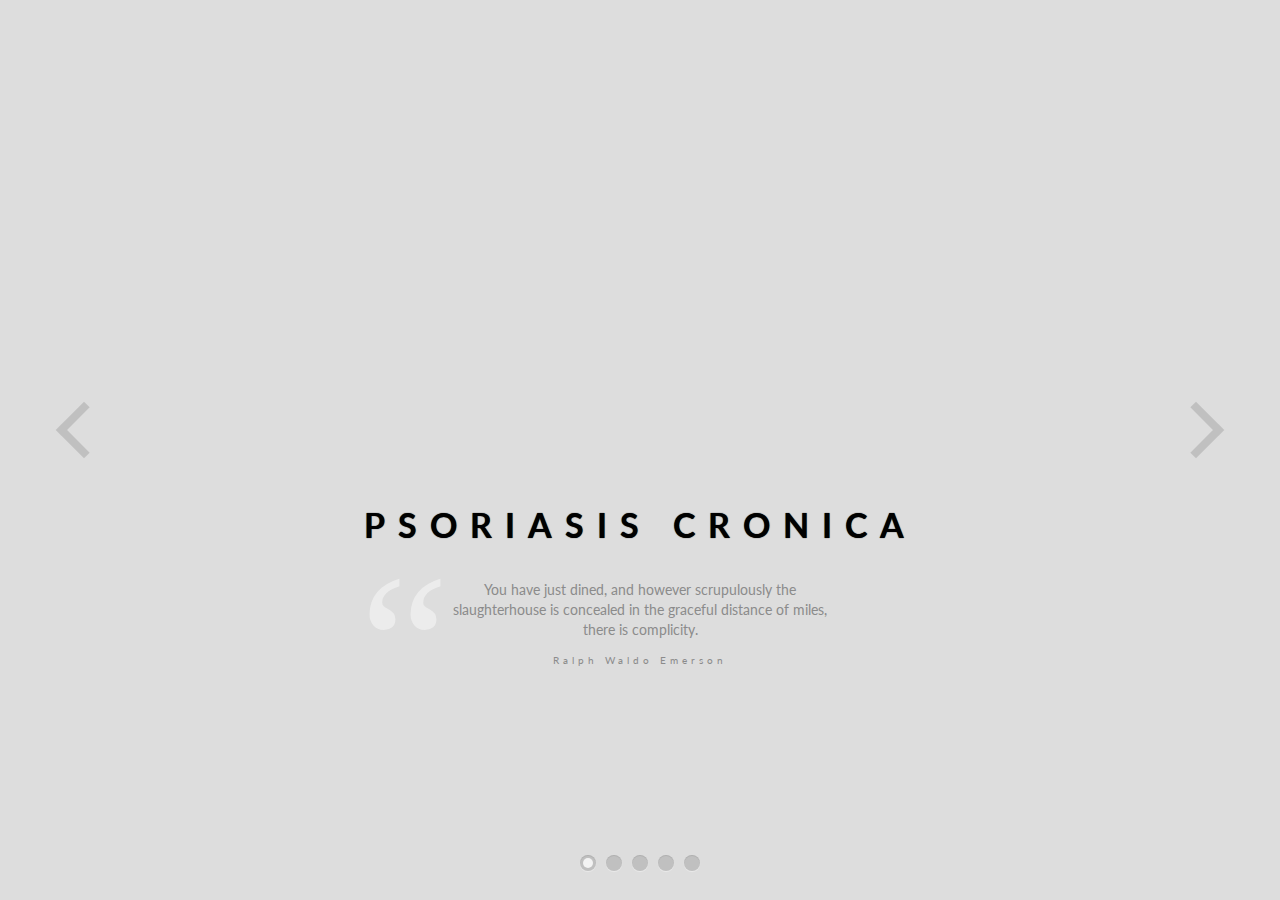
==== index.html @ a7587c97 "prmer commint" ====
<!DOCTYPE html>
<html lang="en">
    <head>
		<meta charset="UTF-8" />
        <meta http-equiv="X-UA-Compatible" content="IE=edge,chrome=1"> 
        <title>Fullscreen HERMENCIA HA</title>
        <meta name="viewport" content="width=device-width, initial-scale=1.0"> 
        <meta name="description" content="Fullscreen Slit Slider with CSS3 and jQuery" />
        <meta name="keywords" content="slit slider, plugin, css3, transitions, jquery, fullscreen, autoplay" />
        <meta name="author" content="Codrops" />
        <link rel="shortcut icon" href="../favicon.ico"> 
		<link rel="stylesheet" type="text/css" href="css/demo.css" />
        <link rel="stylesheet" type="text/css" href="css/style.css" />
        <link rel="stylesheet" type="text/css" href="css/custom.css" />
		<link href="https://cdn.jsdelivr.net/npm/bootstrap@5.3.0-alpha1/dist/css/bootstrap.min.css" rel="stylesheet" integrity="sha384-GLhlTQ8iRABdZLl6O3oVMWSktQOp6b7In1Zl3/Jr59b6EGGoI1aFkw7cmDA6j6gD" crossorigin="anonymous">
<script src="https://cdn.jsdelivr.net/npm/bootstrap@5.3.0-alpha1/dist/js/bootstrap.bundle.min.js" integrity="sha384-w76AqPfDkMBDXo30jS1Sgez6pr3x5MlQ1ZAGC+nuZB+EYdgRZgiwxhTBTkF7CXvN" crossorigin="anonymous"></script>
		<script type="text/javascript" src="js/modernizr.custom.79639.js"></script>
		<noscript>
			<link rel="stylesheet" type="text/css" href="css/styleNoJS.css" />
		</noscript>
    </head>
    <body>
        
        <div class="container demo-1">
		
			<!-- Codrops top bar -->
           <!-- <div class="codrops-top clearfix">
                <a href="http://tympanus.net/Tutorials/CSS3BouncingBall/">
                    <strong>&laquo; Previous Demo: </strong>3D Bouncing Ball with CSS3
                </a>
                <span class="right">
                    <a href="http://tympanus.net/codrops/?p=9357">
                        <strong>Back to the Codrops Article</strong>
                    </a>
                </span>
                <div class="clr"></div>
            </div>--><!--/ Codrops top bar -->

            <!--<nav class="codrops-demos">
				<a class="current-demo" href="index.html">Demo 1</a>
				<a href="index2.html">Demo 2</a>
			</nav>-->

            <div id="slider" class="sl-slider-wrapper">

				<div class="sl-slider">
				
					<div class="sl-slide bg-1" data-orientation="horizontal" data-slice1-rotation="-25" data-slice2-rotation="-25" data-slice1-scale="2" data-slice2-scale="2">
						<div class="sl-slide-inner">
							<!--<div class="deco" data-icon="H"></div>-->
							<h2>PSORIASIS CRONICA</h2>
							<blockquote><p class="text-white">You have just dined, and however scrupulously the slaughterhouse is concealed in the graceful distance of miles, there is complicity.</p><cite>Ralph Waldo Emerson</cite></blockquote>
						</div>
					</div>
					
					<div class="sl-slide bg-2" data-orientation="vertical" data-slice1-rotation="10" data-slice2-rotation="-15" data-slice1-scale="1.5" data-slice2-scale="1.5">
						<div class="sl-slide-inner">
							<div class="deco" data-icon="q"></div>
							<h2>Regula aurea</h2>
							<blockquote><p>Until he extends the circle of his compassion to all living things, man will not himself find peace.</p><cite>Albert Schweitzer</cite></blockquote>
						</div>
					</div>
					
					<div class="sl-slide bg-3" data-orientation="horizontal" data-slice1-rotation="3" data-slice2-rotation="3" data-slice1-scale="2" data-slice2-scale="1">
						<div class="sl-slide-inner">
							<div class="deco" data-icon="O"></div>
							<h2>Dum spiro, spero</h2>
							<blockquote><p>Thousands of people who say they 'love' animals sit down once or twice a day to enjoy the flesh of creatures who have been utterly deprived of everything that could make their lives worth living and who endured the awful suffering and the terror of the abattoirs.</p><cite>Dame Jane Morris Goodall</cite></blockquote>
						</div>
					</div>
					
					<div class="sl-slide bg-4" data-orientation="vertical" data-slice1-rotation="-5" data-slice2-rotation="25" data-slice1-scale="2" data-slice2-scale="1">
						<div class="sl-slide-inner">
							<div class="deco" data-icon="I"></div>
							<h2>Donna nobis pacem</h2>
							<blockquote><p>The human body has no more need for cows' milk than it does for dogs' milk, horses' milk, or giraffes' milk.</p><cite>Michael Klaper M.D.</cite></blockquote>
						</div>
					</div>
					
					<div class="sl-slide bg-5" data-orientation="horizontal" data-slice1-rotation="-5" data-slice2-rotation="10" data-slice1-scale="2" data-slice2-scale="1">
						<div class="sl-slide-inner">
							<div class="deco" data-icon="t"></div>
							<h2>Acta Non Verba</h2>
							<blockquote><p>I think if you want to eat more meat you should kill it yourself and eat it raw so that you are not blinded by the hypocrisy of having it processed for you.</p><cite>Margi Clarke</cite></blockquote>
						</div>
					</div>
				</div><!-- /sl-slider -->
				
				<nav id="nav-arrows" class="nav-arrows">
					<span class="nav-arrow-prev">Previous</span>
					<span class="nav-arrow-next">Next</span>
				</nav>

				<nav id="nav-dots" class="nav-dots">
					<span class="nav-dot-current"></span>
					<span></span>
					<span></span>
					<span></span>
					<span></span>
				</nav>

			</div><!-- /slider-wrapper -->

        </div>
		<script type="text/javascript" src="http://ajax.googleapis.com/ajax/libs/jquery/1.8.2/jquery.min.js"></script>
		<script type="text/javascript" src="js/jquery.ba-cond.min.js"></script>
		<script type="text/javascript" src="js/jquery.slitslider.js"></script>
		<script type="text/javascript">	
			$(function() {
			
				var Page = (function() {

					var $navArrows = $( '#nav-arrows' ),
						$nav = $( '#nav-dots > span' ),
						slitslider = $( '#slider' ).slitslider( {
							onBeforeChange : function( slide, pos ) {

								$nav.removeClass( 'nav-dot-current' );
								$nav.eq( pos ).addClass( 'nav-dot-current' );

							}
						} ),

						init = function() {

							initEvents();
							
						},
						initEvents = function() {

							// add navigation events
							$navArrows.children( ':last' ).on( 'click', function() {

								slitslider.next();
								return false;

							} );

							$navArrows.children( ':first' ).on( 'click', function() {
								
								slitslider.previous();
								return false;

							} );

							$nav.each( function( i ) {
							
								$( this ).on( 'click', function( event ) {
									
									var $dot = $( this );
									
									if( !slitslider.isActive() ) {

										$nav.removeClass( 'nav-dot-current' );
										$dot.addClass( 'nav-dot-current' );
									
									}
									
									slitslider.jump( i + 1 );
									return false;
								
								} );
								
							} );

						};

						return { init : init };

				})();

				Page.init();

				/**
				 * Notes: 
				 * 
				 * example how to add items:
				 */

				/*
				
				var $items  = $('<div class="sl-slide sl-slide-color-2" data-orientation="horizontal" data-slice1-rotation="-5" data-slice2-rotation="10" data-slice1-scale="2" data-slice2-scale="1"><div class="sl-slide-inner bg-1"><div class="sl-deco" data-icon="t"></div><h2>some text</h2><blockquote><p>bla bla</p><cite>Margi Clarke</cite></blockquote></div></div>');
				
				// call the plugin's add method
				ss.add($items);

				*/
			
			});
		</script>
	</body>
</html>
---- css/demo.css ----
/* General Demo Style */
@import url(http://fonts.googleapis.com/css?family=Lato:300,400,700);

@font-face {
    font-family: 'AnimalsNormal';
    src: url('fonts/animals-webfont.eot');
    src: url('fonts/animals-webfont.eot?#iefix') format('embedded-opentype'),
         url('fonts/animals-webfont.woff') format('woff'),
         url('fonts/animals-webfont.ttf') format('truetype'),
         url('fonts/animals-webfont.svg#AnimalsNormal') format('svg');
    font-weight: normal;
    font-style: normal;
}

html { height: 100%; }

*,
*:after,
*:before {
	-webkit-box-sizing: border-box;
	-moz-box-sizing: border-box;
	box-sizing: border-box;
	padding: 0;
	margin: 0;
}

/* Clearfix hack by Nicolas Gallagher: http://nicolasgallagher.com/micro-clearfix-hack/ */
.clearfix:after {
	content: "";
	display: table;
	clear: both;
}

body {
    font-family: 'Lato', Calibri, Arial, sans-serif;
    background: #fff;
    font-weight: 300;
    font-size: 15px;
    color: #333;
    -webkit-font-smoothing: antialiased;
}

a {
	color: #555;
	text-decoration: none;
}

.container {
	width: 100%;
	position: relative;
}

.container.demo-1 {
	height: 100%;
	position: absolute;
}

.clr {
	clear: both;
	padding: 0;
	height: 0;
	margin: 0;
}

.main {
	width: 90%;
	margin: 0 auto;
	position: relative;
}

.container > header,
.content-wrapper {
	padding: 30px;
	width: 80%;
	max-width: 960px;
	margin: 0 auto;
}

.content-wrapper p{
	padding-top: 30px;
	line-height: 26px;
}

.container > header h1 {
	font-size: 34px;
	line-height: 38px;
	margin: 0;
	font-weight: 700;
	color: #333;
	float: left;
}

.container > header h1 span {
	display: block;
	font-size: 20px;
	font-weight: 300;
}


/* Header Style */
.codrops-top {
	line-height: 24px;
	font-size: 11px;
	background: #fff;
	background: rgba(255, 255, 255, 0.8);
	text-transform: uppercase;
	z-index: 9999;
	position: relative;
	font-family: Cambria, Georgia, serif;
	box-shadow: 1px 0px 2px rgba(0,0,0,0.2);
}

.codrops-top a {
	padding: 0px 10px;
	letter-spacing: 1px;
	color: #333;
	display: inline-block;
}

.codrops-top a:hover {
	background: rgba(255,255,255,0.6);
}

.codrops-top span.right {
	float: right;
}

.codrops-top span.right a {
	float: left;
	display: block;
}

/* Demo Buttons Style */
.codrops-demos {
	float: right;
	padding-top: 10px;
}

.demo-1 .codrops-demos {
	position: absolute;
	z-index: 2000;
	top: 30px;
	left: 30px;
}

.codrops-demos a {
    display: inline-block;
    margin: 10px;
    color: #333;
    font-weight: 700;
    line-height: 30px;
    border-bottom: 4px solid transparent;
}

.codrops-demos a:hover {
	color: #883d59;
	border-color: #883d59;
}

.codrops-demos a.current-demo,
.codrops-demos a.current-demo:hover {
	color: #aaa;
	border-color: #aaa;
}
---- css/style.css ----
.sl-slider-wrapper {
	width: 800px;
	height: 400px;
	margin: 0 auto;
	position: relative;
	overflow: hidden;
}

.sl-slider {
	position: absolute;
	top: 0;
	left: 0;
}

/* Slide wrapper and slides */

.sl-slide,
.sl-slides-wrapper,
.sl-slide-inner {
	position: /*absolute*/ fixed;
	width: 100%;
	height: 100%;
	top: 0;
	left: 0;
}

.sl-slide {
	z-index: 1;
}

/* The duplicate parts/slices */

.sl-content-slice {
	overflow: hidden;
	position: absolute;
	-webkit-box-sizing: content-box;
	-moz-box-sizing: content-box;
	box-sizing: content-box;
	background: #fff;
	-webkit-backface-visibility: hidden;
	-moz-backface-visibility: hidden;
	-o-backface-visibility: hidden;
	-ms-backface-visibility: hidden;
	backface-visibility: hidden;
	opacity : 1;
}

/* Horizontal slice */

.sl-slide-horizontal .sl-content-slice {
	width: 100%;
	height: 50%;
	left: -200px;
	-webkit-transform: translateY(0%) scale(1);
	-moz-transform: translateY(0%) scale(1);
	-o-transform: translateY(0%) scale(1);
	-ms-transform: translateY(0%) scale(1);
	transform: translateY(0%) scale(1);
}

.sl-slide-horizontal .sl-content-slice:first-child {
	top: -200px;
	padding: 200px 200px 0px 200px;
}

.sl-slide-horizontal .sl-content-slice:nth-of-type(2) {
	top: 50%;
	padding: 0px 200px 200px 200px;
}

/* Vertical slice */

.sl-slide-vertical .sl-content-slice {
	width: 50%;
	height: 100%;
	top: -200px;
	-webkit-transform: translateX(0%) scale(1);
	-moz-transform: translateX(0%) scale(1);
	-o-transform: translateX(0%) scale(1);
	-ms-transform: translateX(0%) scale(1);
	transform: translateX(0%) scale(1);
}

.sl-slide-vertical .sl-content-slice:first-child {
	left: -200px;
	padding: 200px 0px 200px 200px;
}

.sl-slide-vertical .sl-content-slice:nth-of-type(2) {
	left: 50%;
	padding: 200px 200px 200px 0px;
}

/* Content wrapper */
/* Width and height is set dynamically */
.sl-content-wrapper {
	position: absolute;
}

.sl-content {
	width: 100%;
	height: 100%;
	background: #fff;
}

/* Default styles for background colors */
.sl-slide-horizontal .sl-slide-inner {
	background: #ddd;
}

.sl-slide-vertical .sl-slide-inner {
	background: #ccc;
}
---- css/custom.css ----
.demo-1 .sl-slider-wrapper {
	position: absolute;
	width: 100%;
	height: 100%;
	top: 0;
	left: 0;
}

.demo-2 .sl-slider-wrapper {
	width: 100%;
	height: 600px;
	overflow: hidden;
	position: relative;
}

.demo-2 .sl-slider h2,
.demo-2 .sl-slider blockquote {
	padding: 100px 30px 10px 30px;
	width: 80%;
	max-width: 960px;
	color: #fff;
	margin: 0 auto;
	position: relative;
	z-index: 100;
}

.demo-2 .sl-slider h2 {
	font-size: 100px;
	text-shadow: 0 -1px 0 rgba(0,0,0,0.2);
}

.demo-2 .sl-slider blockquote {
	font-size: 28px;
	padding-top: 10px;
	font-weight: 300;
	text-shadow: 0 -1px 0 rgba(0,0,0,0.2);
}

.demo-2 .sl-slider blockquote cite {
	font-size: 16px;
	font-weight: 700;
	font-style: normal;
	text-transform: uppercase;
	letter-spacing: 5px;
	padding-top: 30px;
	display: inline-block;
}

.demo-2 .bg-img {
	padding: 200px;
	-webkit-box-sizing: content-box;
	-moz-box-sizing: content-box;
	box-sizing: content-box;
	position: absolute;
	top: -200px;
	left: -200px;
	width: 100%;
	height: 100%;
	-webkit-background-size: cover;
	-moz-background-size: cover;
	background-size: cover;
	background-position: center center;
}

/* Custom navigation arrows */

.nav-arrows span {
	position: /*absolute*/ fixed;
	z-index: 2000;
	top: 50%;
	width: 40px;
	height: 40px;
	border: 8px solid #ddd;
	border: 8px solid rgba(150,150,150,0.4);
	text-indent: -90000px;
	margin-top: -40px;
	cursor: pointer;
	
	-webkit-transform: rotate(45deg);
	-moz-transform: rotate(45deg);
	-o-transform: rotate(45deg);
	-ms-transform: rotate(45deg);
	transform: rotate(45deg);
}

.nav-arrows span:hover {
	border-color: rgba(150,150,150,0.9);
}

.nav-arrows span.nav-arrow-prev {
	left: 5%;
	border-right: none;
	border-top: none;
}

.nav-arrows span.nav-arrow-next {
	right: 5%;
	border-left: none;
	border-bottom: none;
}

/* Custom navigation dots */

.nav-dots {
	text-align: center;
	position: absolute;
	bottom: 2%;
	height: 30px;
	width: 100%;
	left: 0;
	z-index: 1000;
}

.nav-dots span {
	display: inline-block;
	position: relative;
	width: 16px;
	height: 16px;
	border-radius: 50%;
	margin: 3px;
	background: #ddd;
	background: rgba(150,150,150,0.4);
	cursor: pointer;
	box-shadow: 
		0 1px 1px rgba(255,255,255,0.4), 
		inset 0 1px 1px rgba(0,0,0,0.1);
}

.demo-2 .nav-dots span {
	background: rgba(150,150,150,0.1);
	margin: 6px;
	-webkit-transition: all 0.2s;
	-moz-transition: all 0.2s;
	-ms-transition: all 0.2s;
	-o-transition: all 0.2s;
	transition: all 0.2s;
	box-shadow: 
		0 1px 1px rgba(255,255,255,0.4), 
		inset 0 1px 1px rgba(0,0,0,0.1),
		0 0 0 2px rgba(255,255,255,0.5);
}

.demo-2 .nav-dots span.nav-dot-current,
.demo-2 .nav-dots span:hover {
	box-shadow: 
		0 1px 1px rgba(255,255,255,0.4), 
		inset 0 1px 1px rgba(0,0,0,0.1),
		0 0 0 5px rgba(255,255,255,0.5);
}

.nav-dots span.nav-dot-current:after {
	content: "";
	position: absolute;
	width: 10px;
	height: 10px;
	top: 3px;
	left: 3px;
	border-radius: 50%;
	background: rgba(255,255,255,0.8);
}

/* Content elements */

.demo-1 .deco {
	width: 260px;
	height: 260px;
	border: 2px dashed #ddd;
	border: 2px dashed rgba(150,150,150,0.4);
	border-radius: 50%;
	position: absolute;
	bottom: 50%;
	left: 50%;
	margin: 0 0 0 -130px;
}

.demo-1 [data-icon]:after {
    content: attr(data-icon);
    font-family: 'AnimalsNormal';
	color: #999;
	text-shadow: 0 0 1px #999;
	position: absolute;
	width: 220px;
	height: 220px;
	line-height: 220px;
	text-align: center;
	font-size: 100px;
	top: 50%;
	left: 50%;
	margin: -110px 0 0 -110px;
	box-shadow: inset 0 0 0 10px #f7f7f7;
	border-radius: 50%;
}

.demo-1 .sl-slide h2 {
	color: #000;
	text-shadow: 0 0 1px #000;
	padding: 20px;
	position: absolute;
	font-size: 34px;
	font-weight: 700;
	letter-spacing: 13px;
	text-transform: uppercase;
	width: 80%;
	left: 10%;
	text-align: center;
	line-height: 50px;
	bottom: 50%;
	margin: 0 0 -120px 0;
}

.demo-1 .sl-slide blockquote {
	position: absolute;
	width: 100%;
	text-align: center;
	left: 0;
	font-weight: 400;
	font-size: 14px;
	line-height: 20px;
	height: 70px;
	color: #8b8b8b;
	z-index: 2;
	bottom: 50%;
	margin: 0 0 -200px 0;
	padding: 0;
}

.demo-1 .sl-slide blockquote p{
	margin: 0 auto;
	width: 60%;
	max-width: 400px;
	position: relative;
}

.demo-1 .sl-slide blockquote p:before {
	color: #f0f0f0;
	color: rgba(244,244,244,0.65);
	font-family: "Bookman Old Style", Bookman, Garamond, serif;
	position: absolute;
	line-height: 60px;
	width: 75px;
	height: 75px;
	font-size: 200px;
	z-index: -1;
	left: -80px;
	top: 35px;
	content: '\201C';
}

.demo-1 .sl-slide blockquote cite {
	font-size: 10px;
	padding-top: 10px;
	display: inline-block;
	font-style: normal;
	text-transform: uppercse;
	letter-spacing: 4px;
}

/* Custom background colors for slides in first demo */

/* First Slide */
.demo-1 .bg-1 .sl-slide-inner,
.demo-1 .bg-1 .sl-content-slice {
	background-image: url("../../../WEBSALUD_MHHA/img/1/IMG-20190125-WA0024(1).jpg");
	background-size: cover;
	
}

@media screen and (max-width: 660px){
	
	.demo-1 .bg-1 .sl-slide-inner,
	.demo-1 .bg-1 .sl-content-slice {
		width: 440px;
    height: 334px;
    margin: 251px 0 0 0;
    transform: scaleY(2);
		
		
	}
	
	
	
}





/* Second Slide */
.demo-1 .bg-2 .sl-slide-inner,
.demo-1 .bg-2 .sl-content-slice {
	background: #000;
}

.demo-1 .bg-2 [data-icon]:after,
.demo-1 .bg-2 h2 {
	color: #fff;
}

.demo-1 .bg-2 blockquote:before {
	color: #222;
}

/* Third Slide */
.demo-1 .bg-3 .sl-slide-inner,
.demo-1 .bg-3 .sl-content-slice {
	background: #db84ad;
}

.demo-1 .bg-3 .deco {
	border-color: #fff;
	border-color: rgba(255,255,255,0.5);
}

.demo-1 .bg-3 [data-icon]:after {
	color: #fff;
	text-shadow: 0 0 1px #fff;
	box-shadow: inset 0 0 0 10px #b55381;
}

.demo-1 .bg-3 h2,
.demo-1 .bg-3 blockquote{
	color: #fff;
	text-shadow: 0px 1px 1px rgba(0,0,0,0.3);
}

.demo-1 .bg-3 blockquote:before {
	color: #c46c96;
}

/* Forth Slide */
.demo-1 .bg-4 .sl-slide-inner,
.demo-1 .bg-4 .sl-content-slice {
	background: #5bc2ce;
}

.demo-1 .bg-4 .deco {
	border-color: #379eaa;
}

.demo-1 .bg-4 [data-icon]:after {
	text-shadow: 0 0 1px #277d87;
	color: #277d87;
}

.demo-1 .bg-4 h2,
.demo-1 .bg-4 blockquote{
	color: #fff;
	text-shadow: 1px 1px 1px rgba(0,0,0,0.2);
}

.demo-1 .bg-4 blockquote:before {
	color: #379eaa;
}

/* Fifth Slide */
.demo-1 .bg-5 .sl-slide-inner,
.demo-1 .bg-5 .sl-content-slice {
	background: #ffeb41;
}

.demo-1 .bg-5 .deco {
	border-color: #ECD82C;
}

.demo-1 .bg-5 .deco:after {
	color: #000;
	text-shadow: 0 0 1px #000;
}

.demo-1 .bg-5 h2,
.demo-1 .bg-5 blockquote{
	color: #000;
	text-shadow: 1px 1px 1px rgba(0,0,0,0.1);
}

.demo-1 .bg-5 blockquote:before {
	color: #ecd82c;
}

.demo-2 .bg-img-1 {
	background-image: url(../images/1.jpg);
}
.demo-2 .bg-img-2 {
	background-image: url(../images/2.jpg);
}
.demo-2 .bg-img-3 {
	background-image: url(../images/3.jpg);
}
.demo-2 .bg-img-4 {
	background-image: url(../images/4.jpg);
}
.demo-2 .bg-img-5 {
	background-image: url(../images/5.jpg);
}

/* Animations for content elements */

.sl-trans-elems .deco{
	-webkit-animation: roll 1s ease-out both, fadeIn 1s ease-out both;
	-moz-animation: roll 1s ease-out both, fadeIn 1s ease-out both;
	-o-animation: roll 1s ease-out both, fadeIn 1s ease-out both;
	-ms-animation: roll 1s ease-out both, fadeIn 1s ease-out both;
	animation: roll 1s ease-out both, fadeIn 1s ease-out both;
}
.sl-trans-elems h2{
	-webkit-animation: moveUp 1s ease-in-out both;
	-moz-animation: moveUp 1s ease-in-out both;
	-o-animation: moveUp 1s ease-in-out both;
	-ms-animation: moveUp 1s ease-in-out both;
	animation: moveUp 1s ease-in-out both;
}
.sl-trans-elems blockquote{
	-webkit-animation: fadeIn 0.5s linear 0.5s both;
	-moz-animation: fadeIn 0.5s linear 0.5s both;
	-o-animation: fadeIn 0.5s linear 0.5s both;
	-ms-animation: fadeIn 0.5s linear 0.5s both;
	animation: fadeIn 0.5s linear 0.5s both;
}
.sl-trans-back-elems .deco{
	-webkit-animation: scaleDown 1s ease-in-out both;
	-moz-animation: scaleDown 1s ease-in-out both;
	-o-animation: scaleDown 1s ease-in-out both;
	-ms-animation: scaleDown 1s ease-in-out both;
	animation: scaleDown 1s ease-in-out both;
}
.sl-trans-back-elems h2{
	-webkit-animation: fadeOut 1s ease-in-out both;
	-moz-animation: fadeOut 1s ease-in-out both;
	-o-animation: fadeOut 1s ease-in-out both;
	-ms-animation: fadeOut 1s ease-in-out both;
	animation: fadeOut 1s ease-in-out both;
}
.sl-trans-back-elems blockquote{
	-webkit-animation: fadeOut 1s linear both;
	-moz-animation: fadeOut 1s linear both;
	-o-animation: fadeOut 1s linear both;
	-ms-animation: fadeOut 1s linear both;
	animation: fadeOut 1s linear both;
}
@-webkit-keyframes roll{
	0% {-webkit-transform: translateX(500px) rotate(360deg);}
	100% {-webkit-transform: translateX(0px) rotate(0deg);}
}
@-moz-keyframes roll{
	0% {-moz-transform: translateX(500px) rotate(360deg); opacity: 0;}
	100% {-moz-transform: translateX(0px) rotate(0deg); opacity: 1;}
}
@-o-keyframes roll{
	0% {-o-transform: translateX(500px) rotate(360deg); opacity: 0;}
	100% {-o-transform: translateX(0px) rotate(0deg); opacity: 1;}
}
@-ms-keyframes roll{
	0% {-ms-transform: translateX(500px) rotate(360deg); opacity: 0;}
	100% {-ms-transform: translateX(0px) rotate(0deg); opacity: 1;}
}
@keyframes roll{
	0% {transform: translateX(500px) rotate(360deg); opacity: 0;}
	100% {transform: translateX(0px) rotate(0deg); opacity: 1;}
}
@-webkit-keyframes moveUp{
	0% {-webkit-transform: translateY(40px);}
	100% {-webkit-transform: translateY(0px);}
}
@-moz-keyframes moveUp{
	0% {-moz-transform: translateY(40px);}
	100% {-moz-transform: translateY(0px);}
}
@-o-keyframes moveUp{
	0% {-o-transform: translateY(40px);}
	100% {-o-transform: translateY(0px);}
}
@-ms-keyframes moveUp{
	0% {-ms-transform: translateY(40px);}
	100% {-ms-transform: translateY(0px);}
}
@keyframes moveUp{
	0% {transform: translateY(40px);}
	100% {transform: translateY(0px);}
}
@-webkit-keyframes fadeIn{
	0% {opacity: 0;}
	100% {opacity: 1;}
}
@-moz-keyframes fadeIn{
	0% {opacity: 0;}
	100% {opacity: 1;}
}
@-o-keyframes fadeIn{
	0% {opacity: 0;}
	100% {opacity: 1;}
}
@-ms-keyframes fadeIn{
	0% {opacity: 0;}
	100% {opacity: 1;}
}
@keyframes fadeIn{
	0% {opacity: 0;}
	100% {opacity: 1;}
}
@-webkit-keyframes scaleDown{
	0% {-webkit-transform: scale(1);}
	100% {-webkit-transform: scale(0.5);}
}
@-moz-keyframes scaleDown{
	0% {-moz-transform: scale(1);}
	100% {-moz-transform: scale(0.5);}
}
@-o-keyframes scaleDown{
	0% {-o-transform: scale(1);}
	100% {-o-transform: scale(0.5);}
}
@-ms-keyframes scaleDown{
	0% {-ms-transform: scale(1);}
	100% {-ms-transform: scale(0.5);}
}
@keyframes scaleDown{
	0% {transform: scale(1);}
	100% {transform: scale(0.5);}
}
@-webkit-keyframes fadeOut{
	0% {opacity: 1;}
	100% {opacity: 0;}
}
@-moz-keyframes fadeOut{
	0% {opacity: 1;}
	100% {opacity: 0;}
}
@-o-keyframes fadeOut{
	0% {opacity: 1;}
	100% {opacity: 0;}
}
@-ms-keyframes fadeOut{
	0% {opacity: 1;}
	100% {opacity: 0;}
}
@keyframes fadeOut{
	0% {opacity: 1;}
	100% {opacity: 0;}
}


/* Media Queries for custom slider */

@media screen and (max-width: 660px) {
	.demo-1 .deco {
		width: 130px;
		height: 130px;
		margin-left: -65px;
		margin-bottom: 50px;
	}

	.demo-1 [data-icon]:after {
		width: 110px;
		height: 110px;
		line-height: 110px;
		font-size: 40px;
		margin: -55px 0 0 -55px;
	}

	.demo-1 .sl-slide blockquote {
		margin-bottom: -120px;
	}

	.demo-1 .sl-slide h2 {
		line-height: 22px;
		font-size: 18px;
		margin-bottom: -40px;
		letter-spacing: 8px;
	}

	.demo-1 .sl-slide blockquote p:before {
		line-height: 10px;
		width: 40px;
		height: 40px;
		font-size: 120px;
		left: -45px;
	}

	.demo-2 .sl-slider-wrapper {
		height: 500px;
	}

	.demo-2 .sl-slider h2 {
		font-size: 36px;
	}

	.demo-2 .sl-slider blockquote {
		font-size: 16px;
	}

}
---- css/styleNoJS.css ----
.sl-slider-wrapper {
	overflow: visible !important;
	margin: 0 auto;
}

/* Slide wrapper and slides */

.sl-slider,
.sl-slide,
.sl-slides-wrapper,
.sl-slide-inner {
	position: relative;
	width: 100%;
	height: 100%;
	background: #fff;
} 

.demo-1 .sl-slide blockquote {
	width: 50%;
	left: 25%;
}

.demo-2 .bg-img {
	padding: 0;
	top: 0;
	left: 0;
}

.nav-arrows,
.nav-dots {
	display: none;
}
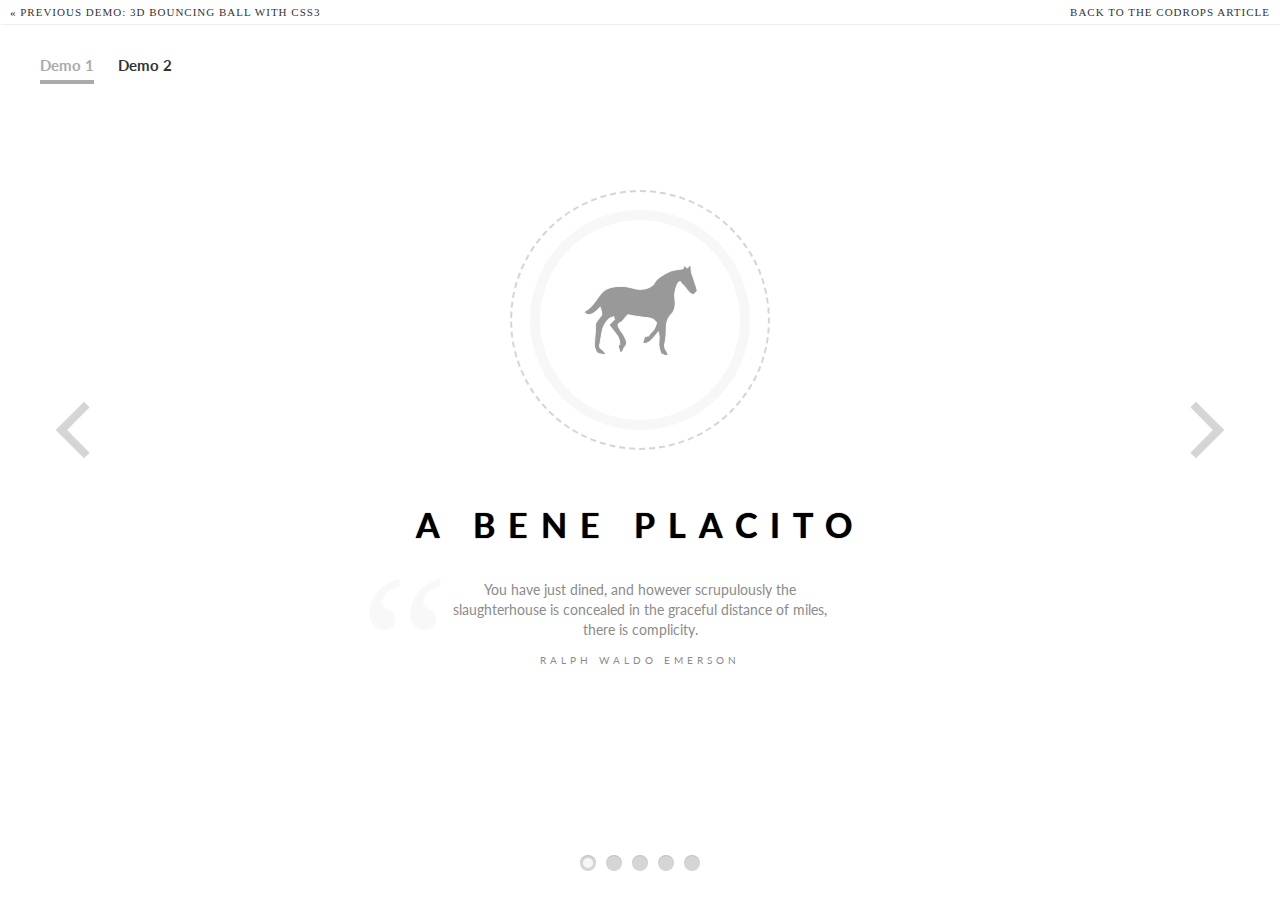
==== commit b468108f: "1" ====
--- a/index.html
+++ b/index.html
@@ -3,7 +3,7 @@
     <head>
 		<meta charset="UTF-8" />
         <meta http-equiv="X-UA-Compatible" content="IE=edge,chrome=1"> 
-        <title>Fullscreen HERMENCIA HA</title>
+        <title>Fullscreen Slit Slider with CSS3 and jQuery</title>
         <meta name="viewport" content="width=device-width, initial-scale=1.0"> 
         <meta name="description" content="Fullscreen Slit Slider with CSS3 and jQuery" />
         <meta name="keywords" content="slit slider, plugin, css3, transitions, jquery, fullscreen, autoplay" />
@@ -12,8 +12,6 @@
 		<link rel="stylesheet" type="text/css" href="css/demo.css" />
         <link rel="stylesheet" type="text/css" href="css/style.css" />
         <link rel="stylesheet" type="text/css" href="css/custom.css" />
-		<link href="https://cdn.jsdelivr.net/npm/bootstrap@5.3.0-alpha1/dist/css/bootstrap.min.css" rel="stylesheet" integrity="sha384-GLhlTQ8iRABdZLl6O3oVMWSktQOp6b7In1Zl3/Jr59b6EGGoI1aFkw7cmDA6j6gD" crossorigin="anonymous">
-<script src="https://cdn.jsdelivr.net/npm/bootstrap@5.3.0-alpha1/dist/js/bootstrap.bundle.min.js" integrity="sha384-w76AqPfDkMBDXo30jS1Sgez6pr3x5MlQ1ZAGC+nuZB+EYdgRZgiwxhTBTkF7CXvN" crossorigin="anonymous"></script>
 		<script type="text/javascript" src="js/modernizr.custom.79639.js"></script>
 		<noscript>
 			<link rel="stylesheet" type="text/css" href="css/styleNoJS.css" />
@@ -24,7 +22,7 @@
         <div class="container demo-1">
 		
 			<!-- Codrops top bar -->
-           <!-- <div class="codrops-top clearfix">
+            <div class="codrops-top clearfix">
                 <a href="http://tympanus.net/Tutorials/CSS3BouncingBall/">
                     <strong>&laquo; Previous Demo: </strong>3D Bouncing Ball with CSS3
                 </a>
@@ -34,12 +32,12 @@
                     </a>
                 </span>
                 <div class="clr"></div>
-            </div>--><!--/ Codrops top bar -->
+            </div><!--/ Codrops top bar -->
 
-            <!--<nav class="codrops-demos">
+            <nav class="codrops-demos">
 				<a class="current-demo" href="index.html">Demo 1</a>
 				<a href="index2.html">Demo 2</a>
-			</nav>-->
+			</nav>
 
             <div id="slider" class="sl-slider-wrapper">
 
@@ -47,9 +45,9 @@
 				
 					<div class="sl-slide bg-1" data-orientation="horizontal" data-slice1-rotation="-25" data-slice2-rotation="-25" data-slice1-scale="2" data-slice2-scale="2">
 						<div class="sl-slide-inner">
-							<!--<div class="deco" data-icon="H"></div>-->
-							<h2>PSORIASIS CRONICA</h2>
-							<blockquote><p class="text-white">You have just dined, and however scrupulously the slaughterhouse is concealed in the graceful distance of miles, there is complicity.</p><cite>Ralph Waldo Emerson</cite></blockquote>
+							<div class="deco" data-icon="H"></div>
+							<h2>A bene placito</h2>
+							<blockquote><p>You have just dined, and however scrupulously the slaughterhouse is concealed in the graceful distance of miles, there is complicity.</p><cite>Ralph Waldo Emerson</cite></blockquote>
 						</div>
 					</div>
 					
--- a/css/style.css
+++ b/css/style.css
@@ -17,7 +17,7 @@
 .sl-slide,
 .sl-slides-wrapper,
 .sl-slide-inner {
-	position: /*absolute*/ fixed;
+	position: absolute;
 	width: 100%;
 	height: 100%;
 	top: 0;
--- a/css/custom.css
+++ b/css/custom.css
@@ -65,7 +65,7 @@
 /* Custom navigation arrows */
 
 .nav-arrows span {
-	position: /*absolute*/ fixed;
+	position: absolute;
 	z-index: 2000;
 	top: 50%;
 	width: 40px;
@@ -251,7 +251,7 @@
 	padding-top: 10px;
 	display: inline-block;
 	font-style: normal;
-	text-transform: uppercse;
+	text-transform: uppercase;
 	letter-spacing: 4px;
 }
 
@@ -260,30 +260,8 @@
 /* First Slide */
 .demo-1 .bg-1 .sl-slide-inner,
 .demo-1 .bg-1 .sl-content-slice {
-	background-image: url("../../../WEBSALUD_MHHA/img/1/IMG-20190125-WA0024(1).jpg");
-	background-size: cover;
-	
-}
-
-@media screen and (max-width: 660px){
-	
-	.demo-1 .bg-1 .sl-slide-inner,
-	.demo-1 .bg-1 .sl-content-slice {
-		width: 440px;
-    height: 334px;
-    margin: 251px 0 0 0;
-    transform: scaleY(2);
-		
-		
-	}
-	
-	
-	
-}
-
-
-
-
+	background: #fff;
+}
 
 /* Second Slide */
 .demo-1 .bg-2 .sl-slide-inner,
